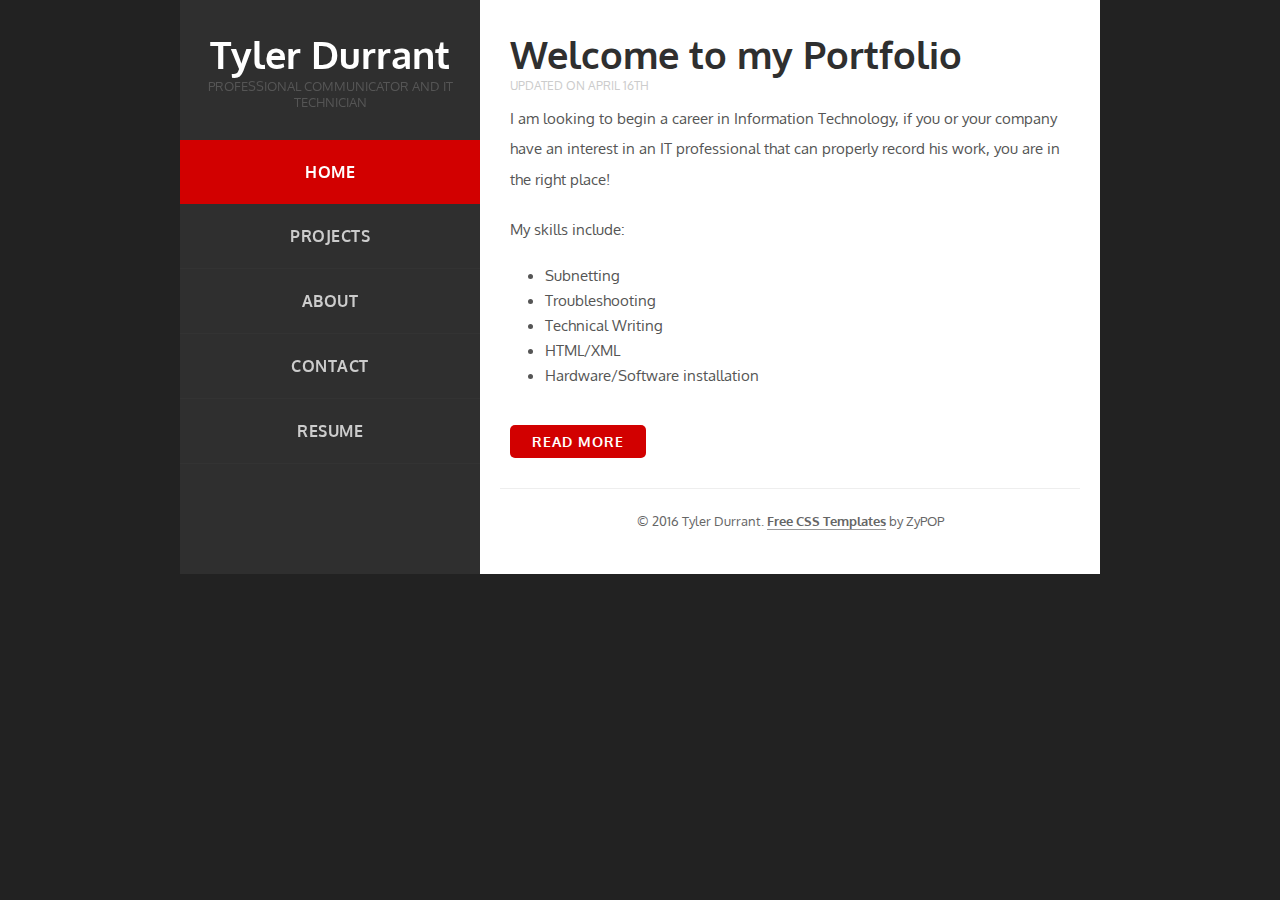
==== index.html @ 101b0691 "the project" ====
<!doctype html>
<html>
<head>
<meta http-equiv="Content-Type" content="text/html; charset=iso-8859-1" />
<title>Tyler Durrant Portfolio</title>
<link rel="stylesheet" href="styles.css" type="text/css" />
<!--[if lt IE 9]>
<script src="http://html5shiv.googlecode.com/svn/trunk/html5.js"></script>
<![endif]-->
<!--
agile, a free CSS web template by ZyPOP (zypopwebtemplates.com/)

Download: http://zypopwebtemplates.com/

License: Creative Commons Attribution
//-->
<meta name="viewport" content="width=device-width, minimum-scale=1.0, maximum-scale=1.0" />
</head>

<body>

		<section id="body" class="width">
			<aside id="sidebar" class="column-left">

			<header>
				<h1><a href="index.html">Tyler Durrant</a></h1>

				<h2>Professional Communicator and IT Technician</h2>
				
			</header>

			<nav id="mainnav">
  				<ul>
                            		<li class="selected-item"><a href="index.html">Home</a></li>
                           		 <li><a href="projects.html">Projects</a></li>
                            		<li><a href="about.html">About</a></li>
                            		<li><a href="contact.html">Contact</a></li>
                                    <li><a href="Files/Tyler Durrant Resume.pdf" target="_blank">Resume</a></li>
                        	</ul>
			</nav>

			
			
			</aside>
			<section id="content" class="column-right">
                		
	    <article>
				
			
			<h2>Welcome to my Portfolio</h2>
			<div class="article-info">Updated on <time datetime="2016-04-16">April 16th</time></div>

            <p>I am looking to begin a career in Information Technology, if you or your company have an interest in an IT professional that can properly record his work, you are in the right place!</p>	
            
            <p>My skills include:</p>


            <ul class="styledlist">
                <li>Subnetting</li>
                <li>Troubleshooting</li>
                <li>Technical Writing</li>
 		<li>HTML/XML</li>
                <li>Hardware/Software installation</li>
            </ul>

		<a href="about.html" class="button">Read more</a>
		

		
		</article>
	
		

			
			<footer class="clear">
				<p>&copy; 2016 Tyler Durrant. <a href="http://zypopwebtemplates.com/">Free CSS Templates</a> by ZyPOP</p>
			</footer>

		</section>

		<div class="clear"></div>

	</section>
	

</body>
</html>
---- styles.css ----
@import url(http://fonts.googleapis.com/css?family=Oxygen:400,700);

/** global **/
body {
	margin:0px auto;
	padding:0;
	background: #222;
	font-family: 'Oxygen', 'sans-serif';
	font-size: 1.0em;
	color:#555;
}
* {
	margin:0;
	padding:0;
}


/** element defaults **/
table {
	width:100%;
	text-align:left;
}
th, td {
	padding:5px 10px;
}
th {
	color:#fff;
	border-top:1px solid #222;
	background-color:#2F2F2F;
}
td {
	border-bottom:1px solid #f4f4f4;
}
code, blockquote {
	display:block;
	border-left:5px solid #ddd;
	padding:10px;
	margin-bottom:20px;
}
blockquote p {
	font-style:italic;
	font-family:Georgia, "Times New Roman", Times, serif;
	margin:0;
	height: 1%;
}
p {
	line-height:2.0em;
	margin-bottom:20px;
}
a {
	color:#B80000;
}
a:hover {
	color:#000;
}
a:focus {
	outline:none;
}
a.button { 
    background-color: #D20000;
    border-radius: 5px;
    color: #FFFFFF;
    display: inline-block;
    font-weight: bold;
    padding: 8px 22px;
    font-size: 0.9em;
    letter-spacing: 1px;
    text-decoration: none;
    text-transform: uppercase;
}

a.button-reversed { 
    background-color: #333;
}

fieldset {
	display:block;
	border:none;
	border-top:1px solid #e0e0e0;
}
fieldset legend {
	font-weight:bold;
	font-size:13px;
	padding-right:10px;
	color:#222;
}
fieldset form {
	padding-top:15px;
}
fieldset p label {
	float:left;
	width:150px;
	font-family:Oxygen, Arial, Helvetica, sans-serif;
}
fieldset form input, fieldset form select, fieldset form textarea {
	padding:5px;
	color:#333333;
	font-size:13px;
	font-family:Oxygen, Arial, Helvetica, sans-serif;
	border:1px solid #ddd;
}
fieldset form input.formbutton {
border:none;
    background-color: #D20000;
    border-radius: 5px;
    color: #FFFFFF;
    display: inline-block;
    font-weight: bold;
    padding: 8px 22px;
    font-size: 0.9em;
    letter-spacing: 1px;
    text-decoration: none;
    text-transform: uppercase;
}
h1 {
	font-size:2.4em;
}
h2 {
	color:#2f2f2f;
	font-size:1.8em;
	font-weight:bold;
	padding:0 0 5px;
	margin:0;
}
h3 {
	color:#D20000;
	font-size:1.6em;
	padding-bottom:10px;
}
h4 {
	padding-bottom:10px;
	font-size:1.4em;
	color:#000;
}
h5 {
	padding-bottom:10px;
	font-size:1.2em;
	color:#666666;
}
ul, ol {
	margin:0 0 35px 35px;
}
li {
	padding-bottom:5px;
}


/** wrapper **/
div#wrapper {
	margin:0px auto;
	padding:0;
}

.width {
	width:920px;
	margin: 0 auto;
}




/** header **/
header {
	padding:30px 0 30px;
	margin:0 auto;
}
header h1 { 
	text-align: center;
}

header h1 a,
header h1 a:hover,
header h1 a:visited {
	color: #fff;
	text-decoration: none;
}

header h2 {
	color:#555;
	text-align: center;
	font-size: 0.8em;
	font-weight: normal;
	padding-bottom:0;
	letter-spacing:0;
	text-transform: uppercase;
}
header div.tagline {
	color:#C2D7F9;
	font-size:0.9em;
}
header div.tagline a {
	color:#ffffff;
}



/** body **/
section#body {
	padding: 0;
	background: #2f2f2f;
}


/** content+sidebar styles **/
section#content {
	width:580px;
	padding: 20px;
	background-color: #fff;
}
.column-left {
	float:left;
}
.column-right {
	float:right;
}
aside#sidebar {
	width:300px;
	position: fixed;
}
nav#mainnav ul {
	padding: 0;
	margin: 0;
	list-style: none;
}

nav#mainnav li {
	padding:0;
	border-bottom: 1px solid #333;
}
nav#mainnav li.selected-item  {
	border-bottom:none;
}
nav#mainnav li.selected-item a,
nav#mainnav li.selected-item a:hover {
	color:#fff;
	font-weight:bold;
	background: #D20000;
}
nav#mainnav li a:hover {
	background:#292929;
	color: #eee;
	text-decoration:none;
}
nav#mainnav li a {
	color: #ccc;
	display: block;
	padding: 22px 17px;
	text-align: center;
	text-transform: uppercase;
	font-weight: bold;
	text-decoration: none;
	letter-spacing: 0.5px;
}

aside#sidebar h4 { 
	color:#0C367E;
	font-size:16px;
	text-transform:uppercase;
	font-weight:bold;
	margin:0;
	padding:7px 10px;
}


article {
    padding: 10px 10px 30px;
	font-size: 0.95em;
border-bottom: 1px solid #eee;
 }

article h2 {
    padding-bottom: 0;
   font-size: 2.5em;
}

article .article-info {
  color: #CCC;
font-size: 0.8em;
padding: 0px 0px 10px;
text-transform: uppercase;
}

article .article-info a { 
	color: #ccc;
}



/** footer **/
footer {
	padding:20px 0px;
}

footer p {
	color:#666;
	margin:0;
	font-size:0.8em;
	text-align: center;
}
footer p a {
	color:#666;
	font-weight:bold;
	text-decoration:none;
	border-bottom:1px solid #999;
}
footer p a:hover { color:#333; border-bottom-color: #333; }


/** clear fix **/
.clear:after {
	display: block;
	clear: both;
	visibility: hidden;
	line-height: 0;
	height: 0;
}
 
.clear {
	clear: both;
	display: inline-block;
}
.clear {
	display: block;
}





@media screen and (max-width: 720px) {

	body { font-size: 0.9em; }	


	.width { width:auto; padding-left: 10px; padding-right: 10px; }

	.column-left, .column-right { margin:0 5px; }
	
	section#content, aside#sidebar { position: relative; float: none; width: auto; }

	
}


@media screen and (max-width: 540px) {

	body { font-size: 0.8em; }

	header, header h1 a, header h1 a:hover { text-align: center; padding: 10px 0 0 0; font-size: 1.1em; }


	nav#mainnav ul li a { margin-top: 0; padding: 1em; }


}
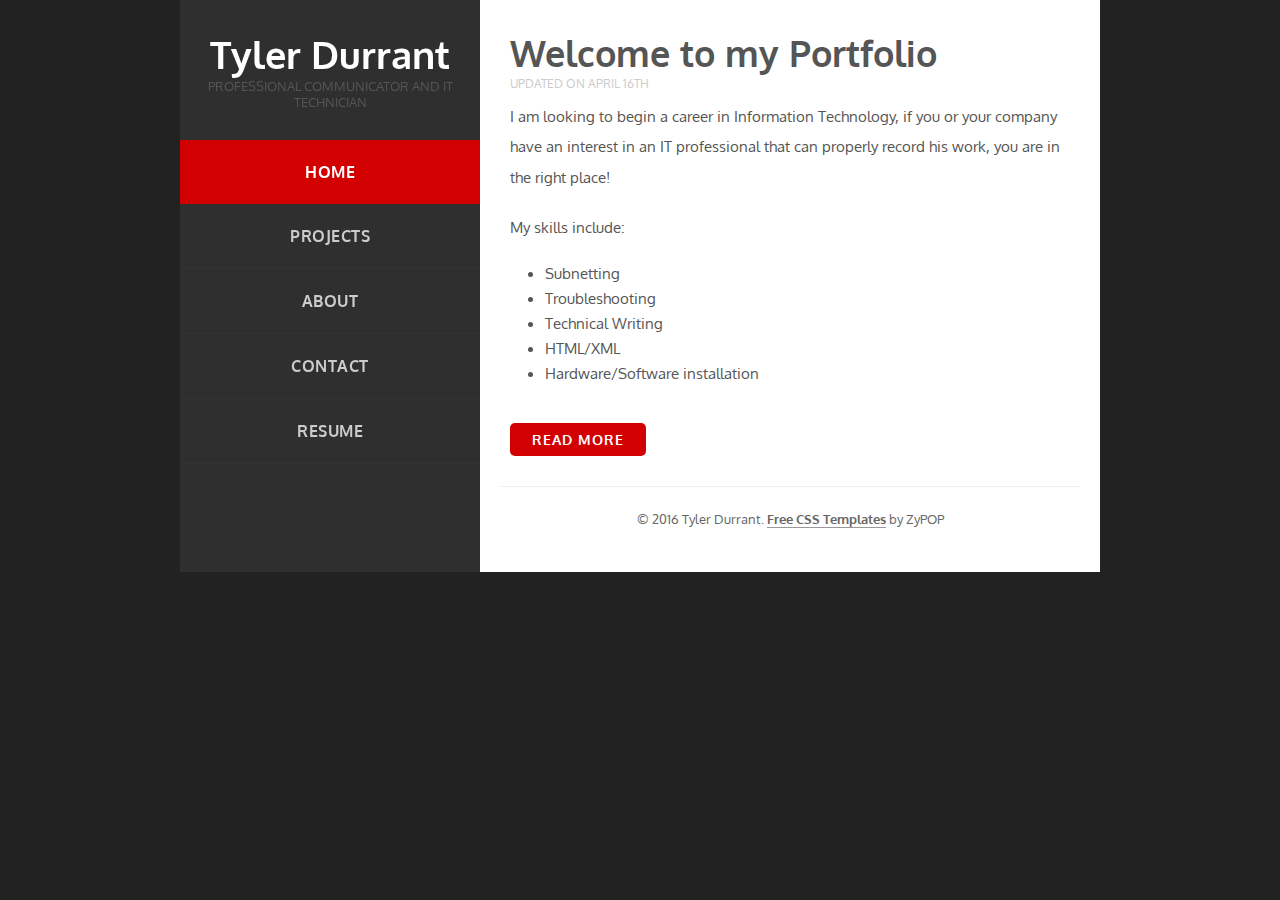
==== commit 0902e58a: "Font update and picture" ====
--- a/index.html
+++ b/index.html
@@ -47,7 +47,7 @@
 	    <article>
 				
 			
-			<h2>Welcome to my Portfolio</h2>
+			<h1>Welcome to my Portfolio</h1>
 			<div class="article-info">Updated on <time datetime="2016-04-16">April 16th</time></div>
 
             <p>I am looking to begin a career in Information Technology, if you or your company have an interest in an IT professional that can properly record his work, you are in the right place!</p>	
--- a/styles.css
+++ b/styles.css
@@ -116,7 +116,7 @@
 	font-size:2.4em;
 }
 h2 {
-	color:#2f2f2f;
+	color:#f3f3f3;
 	font-size:1.8em;
 	font-weight:bold;
 	padding:0 0 5px;
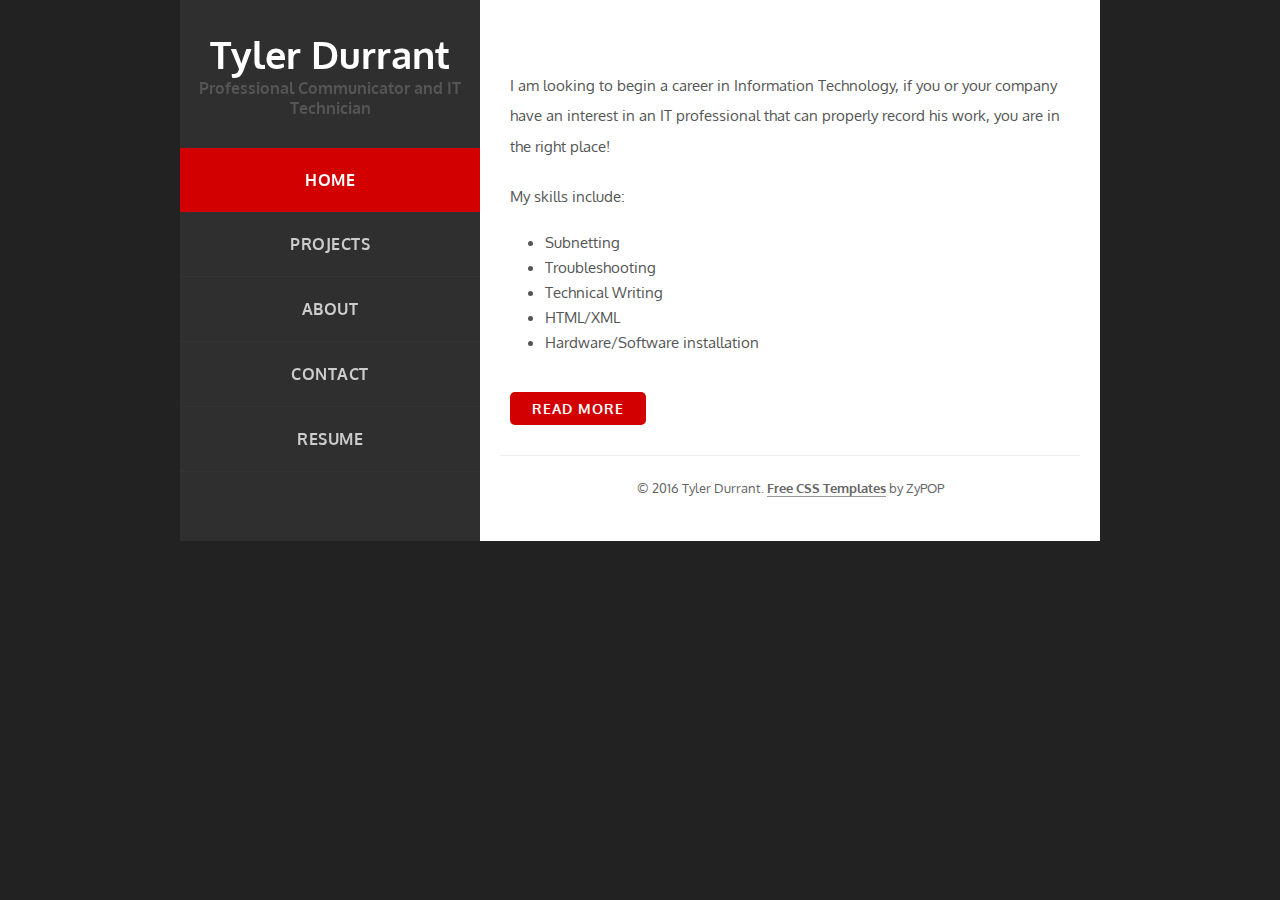
==== commit 09bc6579: "New annotations/font change" ====
--- a/index.html
+++ b/index.html
@@ -25,7 +25,7 @@
 			<header>
 				<h1><a href="index.html">Tyler Durrant</a></h1>
 
-				<h2>Professional Communicator and IT Technician</h2>
+				Professional Communicator and IT Technician
 				
 			</header>
 
@@ -47,8 +47,7 @@
 	    <article>
 				
 			
-			<h1>Welcome to my Portfolio</h1>
-			<div class="article-info">Updated on <time datetime="2016-04-16">April 16th</time></div>
+			<br><br></div>
 
             <p>I am looking to begin a career in Information Technology, if you or your company have an interest in an IT professional that can properly record his work, you are in the right place!</p>	
             
--- a/styles.css
+++ b/styles.css
@@ -116,7 +116,7 @@
 	font-size:2.4em;
 }
 h2 {
-	color:#f3f3f3;
+	color:#c2c2c2;
 	font-size:1.8em;
 	font-weight:bold;
 	padding:0 0 5px;
@@ -216,6 +216,8 @@
 aside#sidebar {
 	width:300px;
 	position: fixed;
+	font-weight:bold;
+	text-align: center;
 }
 nav#mainnav ul {
 	padding: 0;
